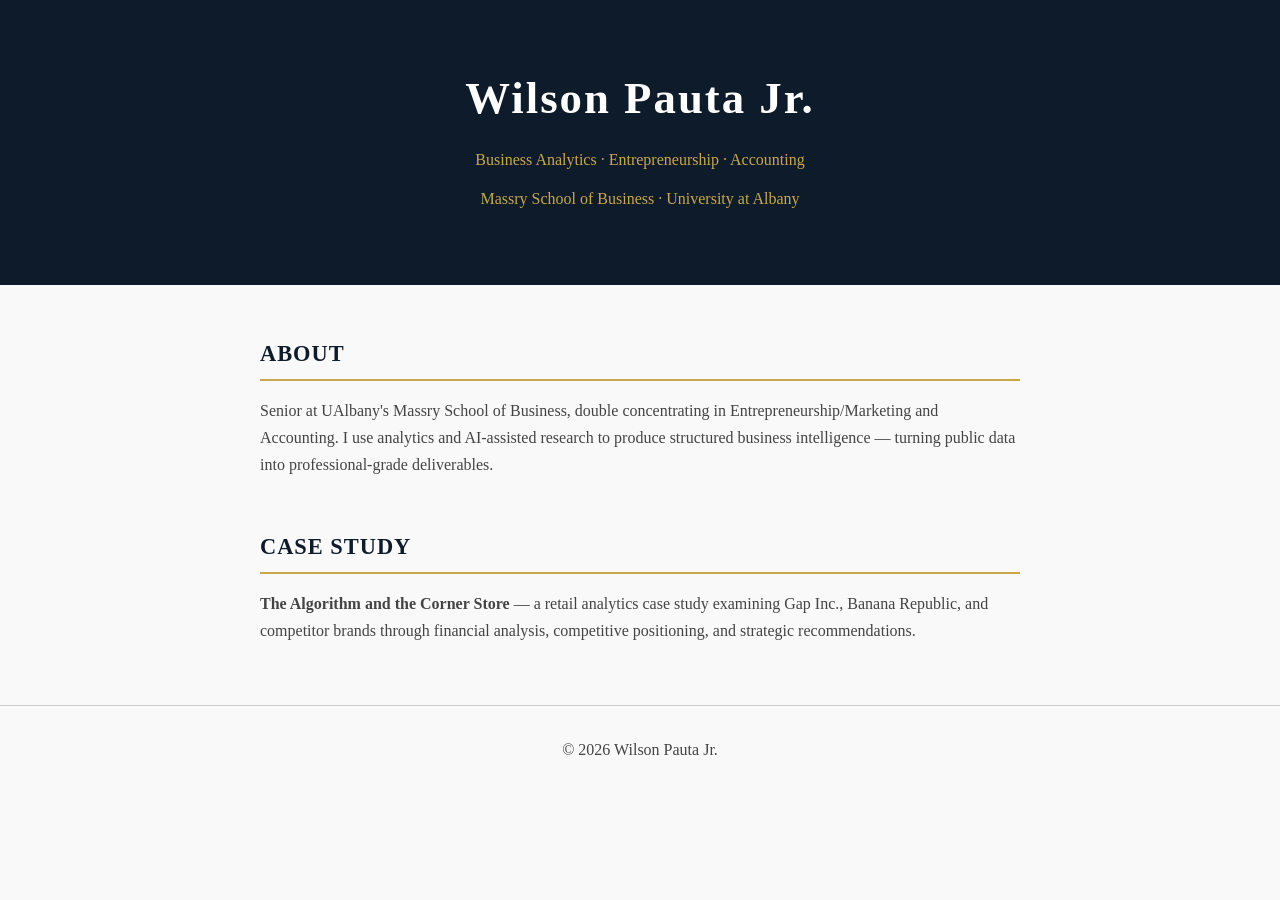
==== index.html @ a5027212 "Initial site build" ====
<!DOCTYPE html>
<html lang="en">
<head>
  <meta charset="UTF-8" />
  <meta name="viewport" content="width=device-width, initial-scale=1.0" />
  <title>Wilson Pauta Jr. — Portfolio</title>
  <link rel="stylesheet" href="style.css" />
</head>
<body>

  <header>
    <h1>Wilson Pauta Jr.</h1>
    <p>Business Analytics · Entrepreneurship · Accounting</p>
    <p>Massry School of Business · University at Albany</p>
  </header>

  <section id="about">
    <h2>About</h2>
    <p>
      Senior at UAlbany's Massry School of Business, double concentrating in 
      Entrepreneurship/Marketing and Accounting. I use analytics and AI-assisted 
      research to produce structured business intelligence — turning public data 
      into professional-grade deliverables.
    </p>
  </section>

  <section id="work">
    <h2>Case Study</h2>
    <p>
      <strong>The Algorithm and the Corner Store</strong> — a retail analytics 
      case study examining Gap Inc., Banana Republic, and competitor brands through 
      financial analysis, competitive positioning, and strategic recommendations.
    </p>
  </section>

  <footer>
    <p>© 2026 Wilson Pauta Jr.</p>
  </footer>

</body>
</html>
---- style.css ----
* {
  margin: 0;
  padding: 0;
  box-sizing: border-box;
}

body {
  font-family: 'Georgia', serif;
  background-color: #f9f9f9;
  color: #222222;
  line-height: 1.7;
}

header {
  background-color: #0D1B2A;
  color: white;
  padding: 60px 40px;
  text-align: center;
}

header h1 {
  font-size: 2.8rem;
  letter-spacing: 2px;
  margin-bottom: 10px;
}

header p {
  color: #C9A84C;
  font-size: 1rem;
  margin-top: 4px;
}

section {
  max-width: 800px;
  margin: 50px auto;
  padding: 0 20px;
}

h2 {
  font-size: 1.4rem;
  color: #0D1B2A;
  border-bottom: 2px solid #C9A84C;
  padding-bottom: 6px;
  margin-bottom: 16px;
  text-transform: uppercase;
  letter-spacing: 1px;
}

p {
  font-size: 1rem;
  margin-bottom: 12px;
  color: #444444;
}

footer {
  text-align: center;
  padding: 30px;
  margin-top: 60px;
  border-top: 1px solid #CCCCCC;
  font-size: 0.85rem;
  color: #888888;
}
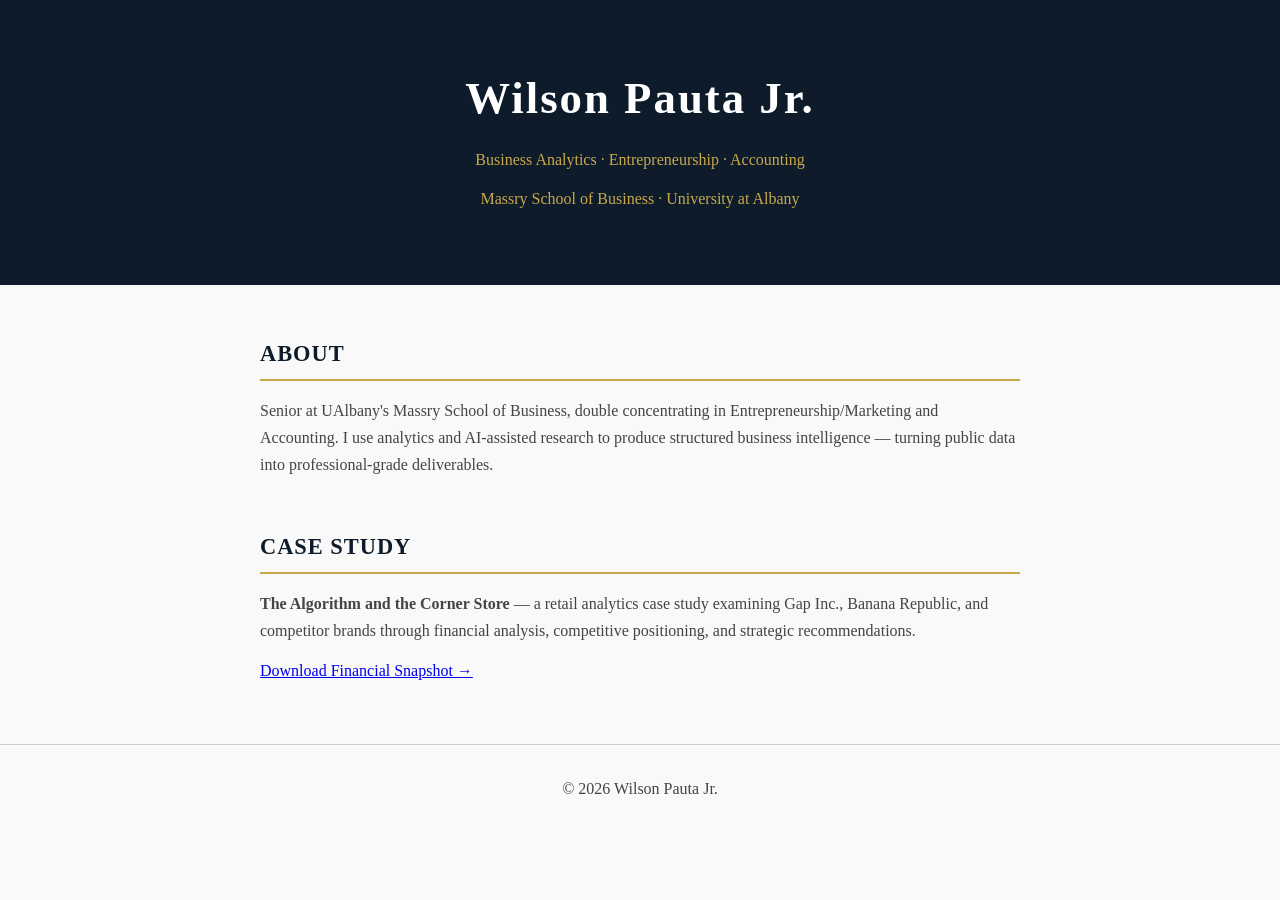
==== commit 9198a4d3: "Add financial snapshot PDF link" ====
--- a/index.html
+++ b/index.html
@@ -30,7 +30,8 @@
       <strong>The Algorithm and the Corner Store</strong> — a retail analytics 
       case study examining Gap Inc., Banana Republic, and competitor brands through 
       financial analysis, competitive positioning, and strategic recommendations.
-    </p>
+ </p>
+    <a href="assets/pdfs/01_Financial_Snapshot.pdf" target="_blank">Download Financial Snapshot →</a>
   </section>
 
   <footer>
